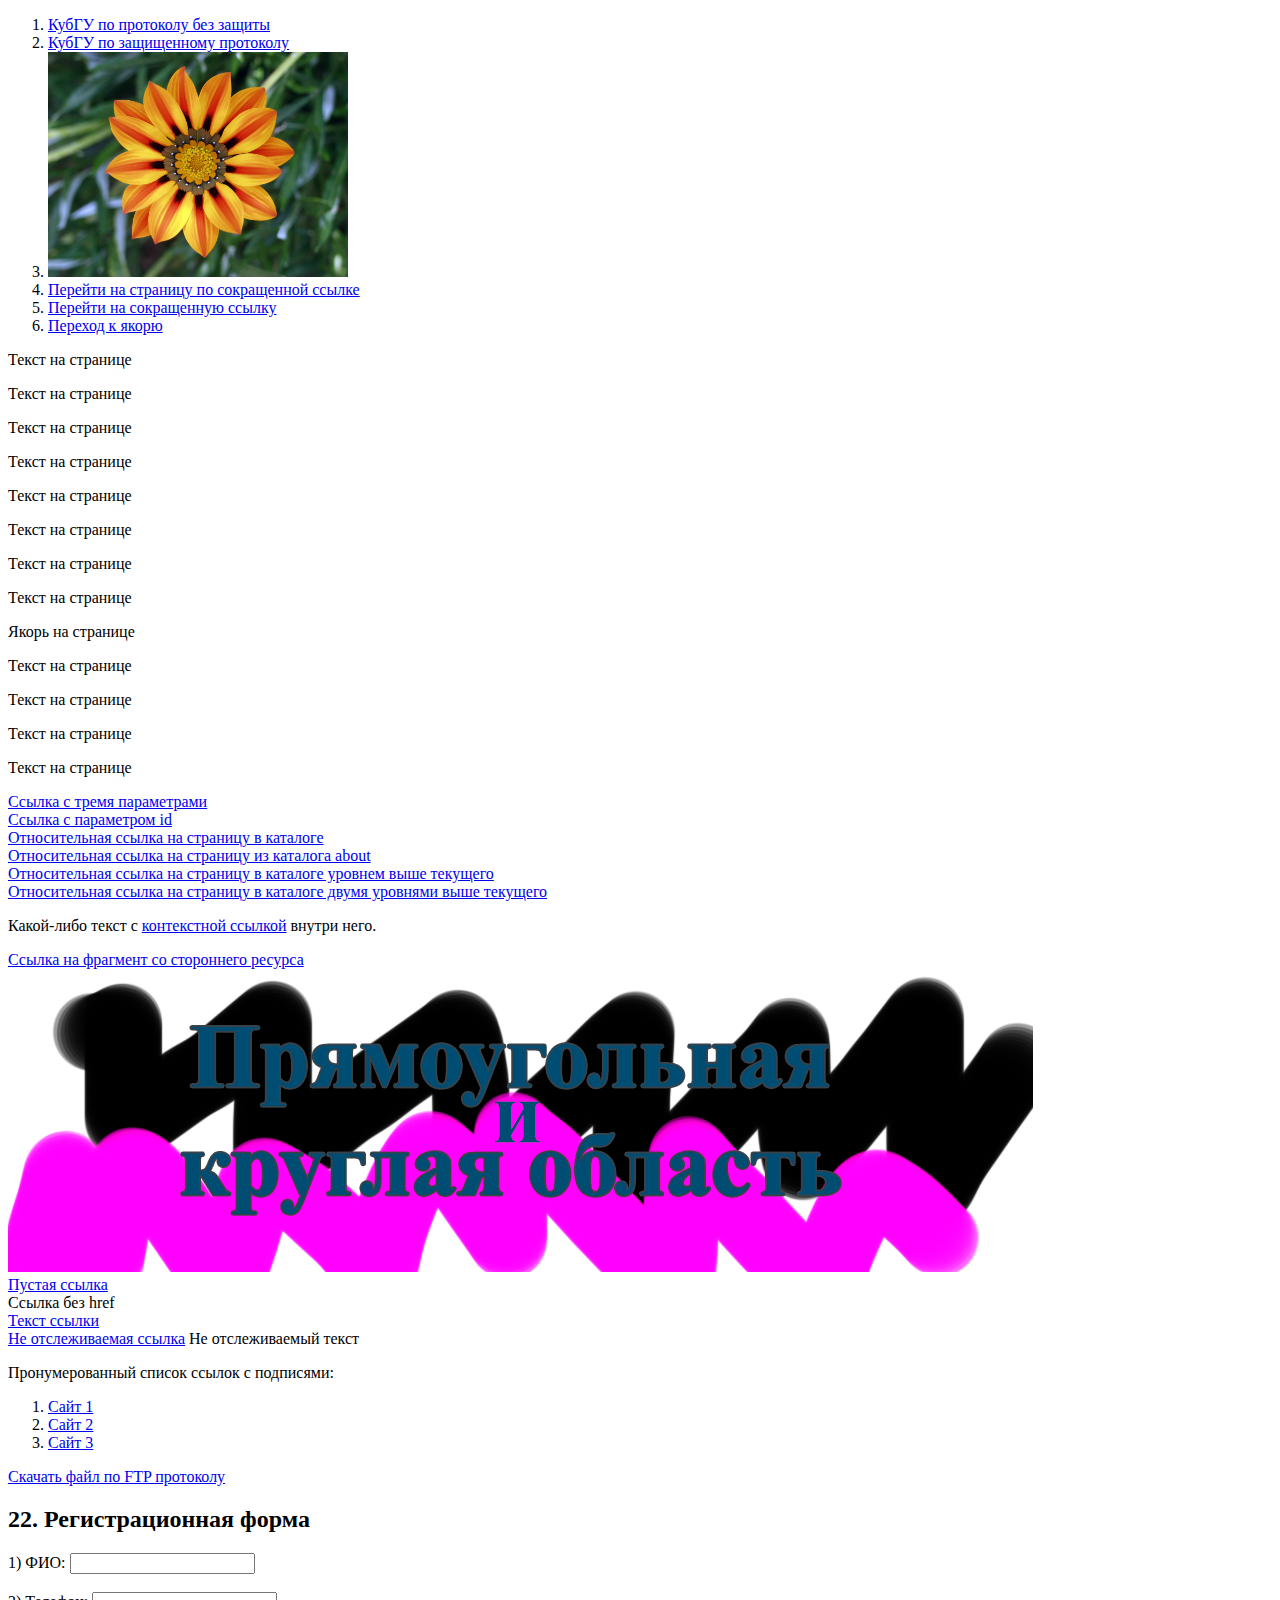
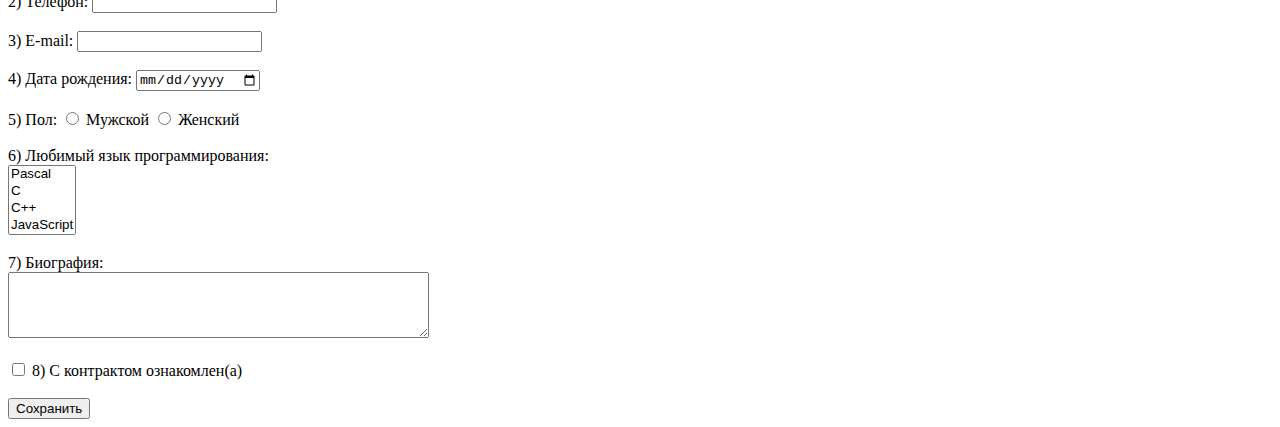
==== index.html @ c0708028 "Update index.html" ====
<!DOCTYPE html>
<html lang="en">
<head>
  <meta charset="UTF-8">
  <meta name="viewport" content="width=device-width, initial-scale=1.0">
  <meta http-equiv="X-UA-Compatible" content="ie=edge">
  <title>Задание 1</title>
</head>
<body>
<ol>
  <li><a href="http://kubsu.ru/">КубГУ по протоколу без защиты</a></li>
  <li><a href="https://kubsu.ru/">КубГУ по защищенному протоколу</a></li>
  <li><a href="Ссылка"><img src="image.jpg" style="width: 300px" alt="Картинка битая"></a></li>
  <li><a href="/">Перейти на страницу по сокращенной ссылке</a></li>
  <li><a href="/kubsu.html">Перейти на сокращенную ссылку</a></li>
  <li><a href="#element_id">Переход к якорю</a></li>
  </ol>
  <p>Текст на странице</p>
  <p>Текст на странице</p>
  <p>Текст на странице</p>
  <p>Текст на странице</p>
  <p>Текст на странице</p>
  <p>Текст на странице</p>
  <p>Текст на странице</p>
  <p>Текст на странице</p>
  <p id="element_id">Якорь на странице</p>
  <p>Текст на странице</p>
  <p>Текст на странице</p>
  <p>Текст на странице</p>
  <p>Текст на странице</p>

  <li><a href="index.html?param1=value1&param2=value2&param3=value3">Ссылка с тремя параметрами</a></li>
  <li><a href="index.html?id=user_id">Ссылка с параметром id</a></li>
  <li><a href="./any_url">Относительная ссылка на страницу в каталоге</a></li>
  <li><a href="./about/any_url">Относительная ссылка на страницу из каталога about</a></li>
  <li><a href="../any_url.html">Относительная ссылка на страницу в каталоге уровнем выше текущего</a></li>
  <li><a href="../../any_url.html">Относительная ссылка на страницу в каталоге двумя уровнями выше текущего</a></li>
  <li>
    <p>Какой-либо текст с <a href="any.html">контекстной ссылкой</a> внутри него.</p>
  </li>
  <li><a href="https://dic.academic.ru/dic.nsf/ruwiki/1266550#socialBar_h">Ссылка на фрагмент со стороннего ресурса</a></li>
  <li><img src="clickable_areas.png" alt="Картинка" usemap="#map"></li>
  <map name="map">
    <area shape="rect" coords="1000,100,150,150" href="Сайт в квадрате.html" alt="Сайт в квадрате">
    <area shape="circle" coords="20,20,500" href="Сайт в кружке.html" alt="Сайт в кружке">
  </map>
  <li><a href="#">Пустая ссылка</a></li>
  <li><a>Ссылка без href</a></li>
  <li><a href="https://example.com/" rel="nofollow">Текст ссылки</a></li>
  <li><a href="https://example.com/" rel="nofollow">Не отслеживаемая ссылка</a> <span>Не отслеживаемый текст</span></li>
  <li>
    <p>Пронумерованный список ссылок с подписями:</p>
    <ol>
      <li><a href="ссылканасайт1.html" title="Сайт 1">Сайт 1</a></li>
      <li><a href="ссылканасайт2.html" title="Сайт 2">Сайт 2</a></li>
      <li><a href="ссылканасайт3.html" title="Сайт 3">Сайт 3</a></li>
    </ol>
  </li>
  <li><a href="ftp://root:admin@ftp.example.com/my_file.rar">Скачать файл по FTP протоколу</a></li>
  <li><h2>22. Регистрационная форма</h2></li>
</ol>
<form action="обработчик.php" method="post">
  <label for="fio">1) ФИО:</label>
  <input type="text" id="fio" name="fio" required><br><br>
  <label for="phone">2) Телефон:</label>
  <input type="tel" id="phone" name="phone" required><br><br>
  <label for="email">3) E-mail:</label>
  <input type="email" id="email" name="email" required><br><br>
  <label for="birthdate">4) Дата рождения:</label>
  <input type="date" id="birthdate" name="birthdate" required><br><br>
  <label>5) Пол:</label>
  <input type="radio" id="male" name="gender" value="male" required>
  <label for="male">Мужской</label>
  <input type="radio" id="female" name="gender" value="female" required>
  <label for="female">Женский</label><br><br>
  <label for="programming_languages">6) Любимый язык программирования:</label><br>
  <select id="programming_languages" name="programming_languages" multiple>
    <option value="Pascal">Pascal</option>
    <option value="C">C</option>
    <option value="C++">C++</option>
    <option value="JavaScript">JavaScript</option>
    <option value="PHP">PHP</option>
    <option value="Python">Python</option>
    <option value="Java">Java</option>
    <option value="Haskell">Haskell</option>
    <option value="Clojure">Clojure</option>
    <option value="Prolog">Prolog</option>
    <option value="Scala">Scala</option>
  </select><br><br>
  <label for="bio">7) Биография:</label><br>
  <textarea id="bio" name="bio" rows="4" cols="50"></textarea><br><br>
  <input type="checkbox" id="contract_agree" name="contract" required>
  <label for="contract_agree">8) С контрактом ознакомлен(а)</label><br><br>
  <input type="submit" value="Сохранить">
</form>
</body>
</html>
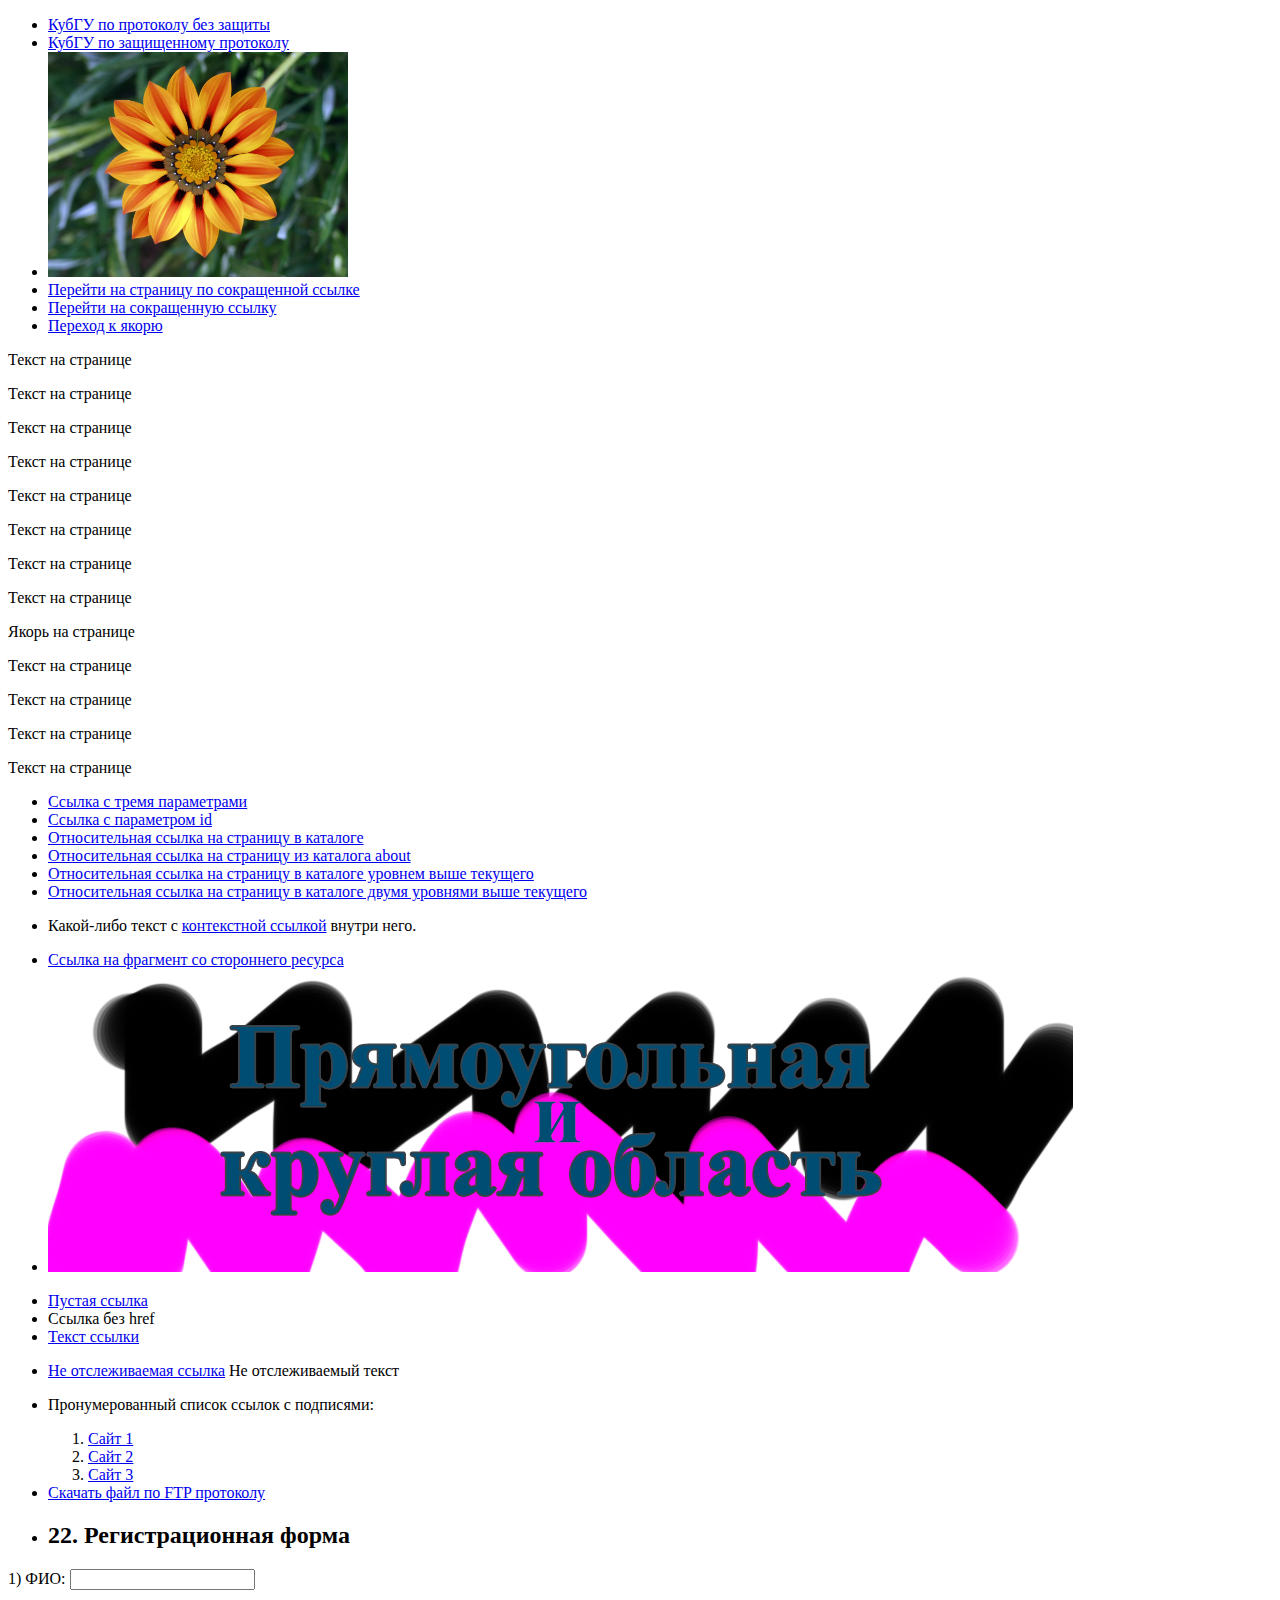
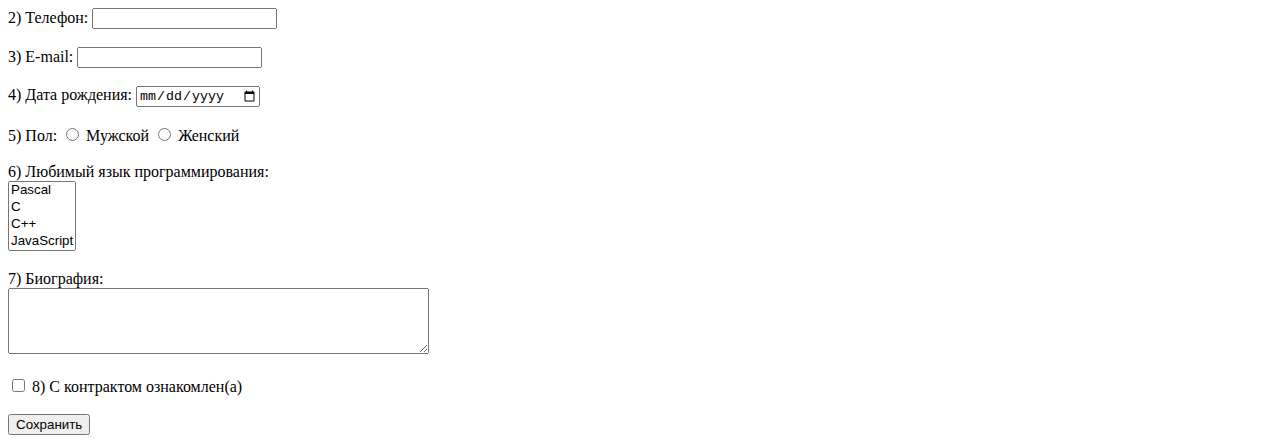
==== commit 16bb5e6c: "Update index.html" ====
--- a/index.html
+++ b/index.html
@@ -7,14 +7,15 @@
   <title>Задание 1</title>
 </head>
 <body>
-<ol>
-  <li><a href="http://kubsu.ru/">КубГУ по протоколу без защиты</a></li>
-  <li><a href="https://kubsu.ru/">КубГУ по защищенному протоколу</a></li>
-  <li><a href="Ссылка"><img src="image.jpg" style="width: 300px" alt="Картинка битая"></a></li>
-  <li><a href="/">Перейти на страницу по сокращенной ссылке</a></li>
-  <li><a href="/kubsu.html">Перейти на сокращенную ссылку</a></li>
-  <li><a href="#element_id">Переход к якорю</a></li>
-  </ol>
+   <ul>
+    <li><a href="http://kubsu.ru/">КубГУ по протоколу без защиты</a></li>
+    <li><a href="https://kubsu.ru/">КубГУ по защищенному протоколу</a></li>
+    <li><a href="Ссылка"><img src="image.jpg" style="width: 300px" alt="Картинка битая"></a></li>
+    <li><a href="/">Перейти на страницу по сокращенной ссылке</a></li>
+    <li><a href="/kubsu.html">Перейти на сокращенную ссылку</a></li>
+    <li><a href="#element_id">Переход к якорю</a></li>
+  </ul>
+  
   <p>Текст на странице</p>
   <p>Текст на странице</p>
   <p>Текст на странице</p>
@@ -29,69 +30,75 @@
   <p>Текст на странице</p>
   <p>Текст на странице</p>
 
-  <li><a href="index.html?param1=value1&param2=value2&param3=value3">Ссылка с тремя параметрами</a></li>
-  <li><a href="index.html?id=user_id">Ссылка с параметром id</a></li>
-  <li><a href="./any_url">Относительная ссылка на страницу в каталоге</a></li>
-  <li><a href="./about/any_url">Относительная ссылка на страницу из каталога about</a></li>
-  <li><a href="../any_url.html">Относительная ссылка на страницу в каталоге уровнем выше текущего</a></li>
-  <li><a href="../../any_url.html">Относительная ссылка на страницу в каталоге двумя уровнями выше текущего</a></li>
-  <li>
-    <p>Какой-либо текст с <a href="any.html">контекстной ссылкой</a> внутри него.</p>
-  </li>
-  <li><a href="https://dic.academic.ru/dic.nsf/ruwiki/1266550#socialBar_h">Ссылка на фрагмент со стороннего ресурса</a></li>
-  <li><img src="clickable_areas.png" alt="Картинка" usemap="#map"></li>
+ 
+  <ul>
+    <li><a href="index.html?param1=value1&param2=value2&param3=value3">Ссылка с тремя параметрами</a></li>
+    <li><a href="index.html?id=user_id">Ссылка с параметром id</a></li>
+    <li><a href="./any_url">Относительная ссылка на страницу в каталоге</a></li>
+    <li><a href="./about/any_url">Относительная ссылка на страницу из каталога about</a></li>
+    <li><a href="../any_url.html">Относительная ссылка на страницу в каталоге уровнем выше текущего</a></li>
+    <li><a href="../../any_url.html">Относительная ссылка на страницу в каталоге двумя уровнями выше текущего</a></li>
+    <li>
+      <p>Какой-либо текст с <a href="any.html">контекстной ссылкой</a> внутри него.</p>
+    </li>
+    <li><a href="https://dic.academic.ru/dic.nsf/ruwiki/1266550#socialBar_h">Ссылка на фрагмент со стороннего ресурса</a></li>
+    <li><img src="clickable_areas.png" alt="Картинка" usemap="#map"></li>
+  </ul>
   <map name="map">
-    <area shape="rect" coords="1000,100,150,150" href="Сайт в квадрате.html" alt="Сайт в квадрате">
-    <area shape="circle" coords="20,20,500" href="Сайт в кружке.html" alt="Сайт в кружке">
+    <area shape="rect" coords="1000,100,150,150" href="Сайтвквадрате.html" alt="Сайт в квадрате">
+    <area shape="circle" coords="20,20,500" href="Сайтвкружке.html" alt="Сайт в кружке">
   </map>
-  <li><a href="#">Пустая ссылка</a></li>
-  <li><a>Ссылка без href</a></li>
-  <li><a href="https://example.com/" rel="nofollow">Текст ссылки</a></li>
-  <li><a href="https://example.com/" rel="nofollow">Не отслеживаемая ссылка</a> <span>Не отслеживаемый текст</span></li>
-  <li>
-    <p>Пронумерованный список ссылок с подписями:</p>
-    <ol>
-      <li><a href="ссылканасайт1.html" title="Сайт 1">Сайт 1</a></li>
-      <li><a href="ссылканасайт2.html" title="Сайт 2">Сайт 2</a></li>
-      <li><a href="ссылканасайт3.html" title="Сайт 3">Сайт 3</a></li>
-    </ol>
-  </li>
-  <li><a href="ftp://root:admin@ftp.example.com/my_file.rar">Скачать файл по FTP протоколу</a></li>
-  <li><h2>22. Регистрационная форма</h2></li>
-</ol>
-<form action="обработчик.php" method="post">
-  <label for="fio">1) ФИО:</label>
-  <input type="text" id="fio" name="fio" required><br><br>
-  <label for="phone">2) Телефон:</label>
-  <input type="tel" id="phone" name="phone" required><br><br>
-  <label for="email">3) E-mail:</label>
-  <input type="email" id="email" name="email" required><br><br>
-  <label for="birthdate">4) Дата рождения:</label>
-  <input type="date" id="birthdate" name="birthdate" required><br><br>
-  <label>5) Пол:</label>
-  <input type="radio" id="male" name="gender" value="male" required>
-  <label for="male">Мужской</label>
-  <input type="radio" id="female" name="gender" value="female" required>
-  <label for="female">Женский</label><br><br>
-  <label for="programming_languages">6) Любимый язык программирования:</label><br>
-  <select id="programming_languages" name="programming_languages" multiple>
-    <option value="Pascal">Pascal</option>
-    <option value="C">C</option>
-    <option value="C++">C++</option>
-    <option value="JavaScript">JavaScript</option>
-    <option value="PHP">PHP</option>
-    <option value="Python">Python</option>
-    <option value="Java">Java</option>
-    <option value="Haskell">Haskell</option>
-    <option value="Clojure">Clojure</option>
-    <option value="Prolog">Prolog</option>
-    <option value="Scala">Scala</option>
-  </select><br><br>
-  <label for="bio">7) Биография:</label><br>
-  <textarea id="bio" name="bio" rows="4" cols="50"></textarea><br><br>
-  <input type="checkbox" id="contract_agree" name="contract" required>
-  <label for="contract_agree">8) С контрактом ознакомлен(а)</label><br><br>
-  <input type="submit" value="Сохранить">
-</form>
+  <ul>
+    <li><a href="#">Пустая ссылка</a></li>
+    <li><a>Ссылка без href</a></li>
+    <li><a href="https://example.com/" rel="nofollow">Текст ссылки</a></li>
+    <li>
+      <p><a href="https://example.com/" rel="nofollow">Не отслеживаемая ссылка</a> <span>Не отслеживаемый текст</span></p>
+    </li>
+    <li>
+      <p>Пронумерованный список ссылок с подписями:</p>
+      <ol>
+        <li><a href="ссылканасайт1.html" title="Сайт 1">Сайт 1</a></li>
+        <li><a href="ссылканасайт2.html" title="Сайт 2">Сайт 2</a></li>
+        <li><a href="ссылканасайт3.html" title="Сайт 3">Сайт 3</a></li>
+      </ol>
+    </li>
+    <li><a href="ftp://root:admin@ftp.example.com/my_file.rar">Скачать файл по FTP протоколу</a></li>
+    <li><h2>22. Регистрационная форма</h2></li>
+  </ul>
+  <form action="обработчик.php" method="post">
+    <label for="fio">1) ФИО:</label>
+    <input type="text" id="fio" name="fio" required><br><br>
+    <label for="phone">2) Телефон:</label>
+    <input type="tel" id="phone" name="phone" required><br><br>
+    <label for="email">3) E-mail:</label>
+    <input type="email" id="email" name="email" required><br><br>
+    <label for="birthdate">4) Дата рождения:</label>
+    <input type="date" id="birthdate" name="birthdate" required><br><br>
+    <label>5) Пол:</label>
+    <input type="radio" id="male" name="gender" value="male" required>
+    <label for="male">Мужской</label>
+    <input type="radio" id="female" name="gender" value="female" required>
+    <label for="female">Женский</label><br><br>
+    <label for="programming_languages">6) Любимый язык программирования:</label><br>
+    <select id="programming_languages" name="programming_languages" multiple>
+      <option value="Pascal">Pascal</option>
+      <option value="C">C</option>
+      <option value="C++">C++</option>
+      <option value="JavaScript">JavaScript</option>
+      <option value="PHP">PHP</option>
+      <option value="Python">Python</option>
+      <option value="Java">Java</option>
+      <option value="Haskell">Haskell</option>
+      <option value="Clojure">Clojure</option>
+      <option value="Prolog">Prolog</option>
+      <option value="Scala">Scala</option>
+    </select><br><br>
+    <label for="bio">7) Биография:</label><br>
+    <textarea id="bio" name="bio" rows="4" cols="50"></textarea><br><br>
+    <input type="checkbox" id="contract_agree" name="contract" required>
+    <label for="contract_agree">8) С контрактом ознакомлен(а)</label><br><br>
+    <input type="submit" value="Сохранить">
+  </form>
 </body>
 </html>
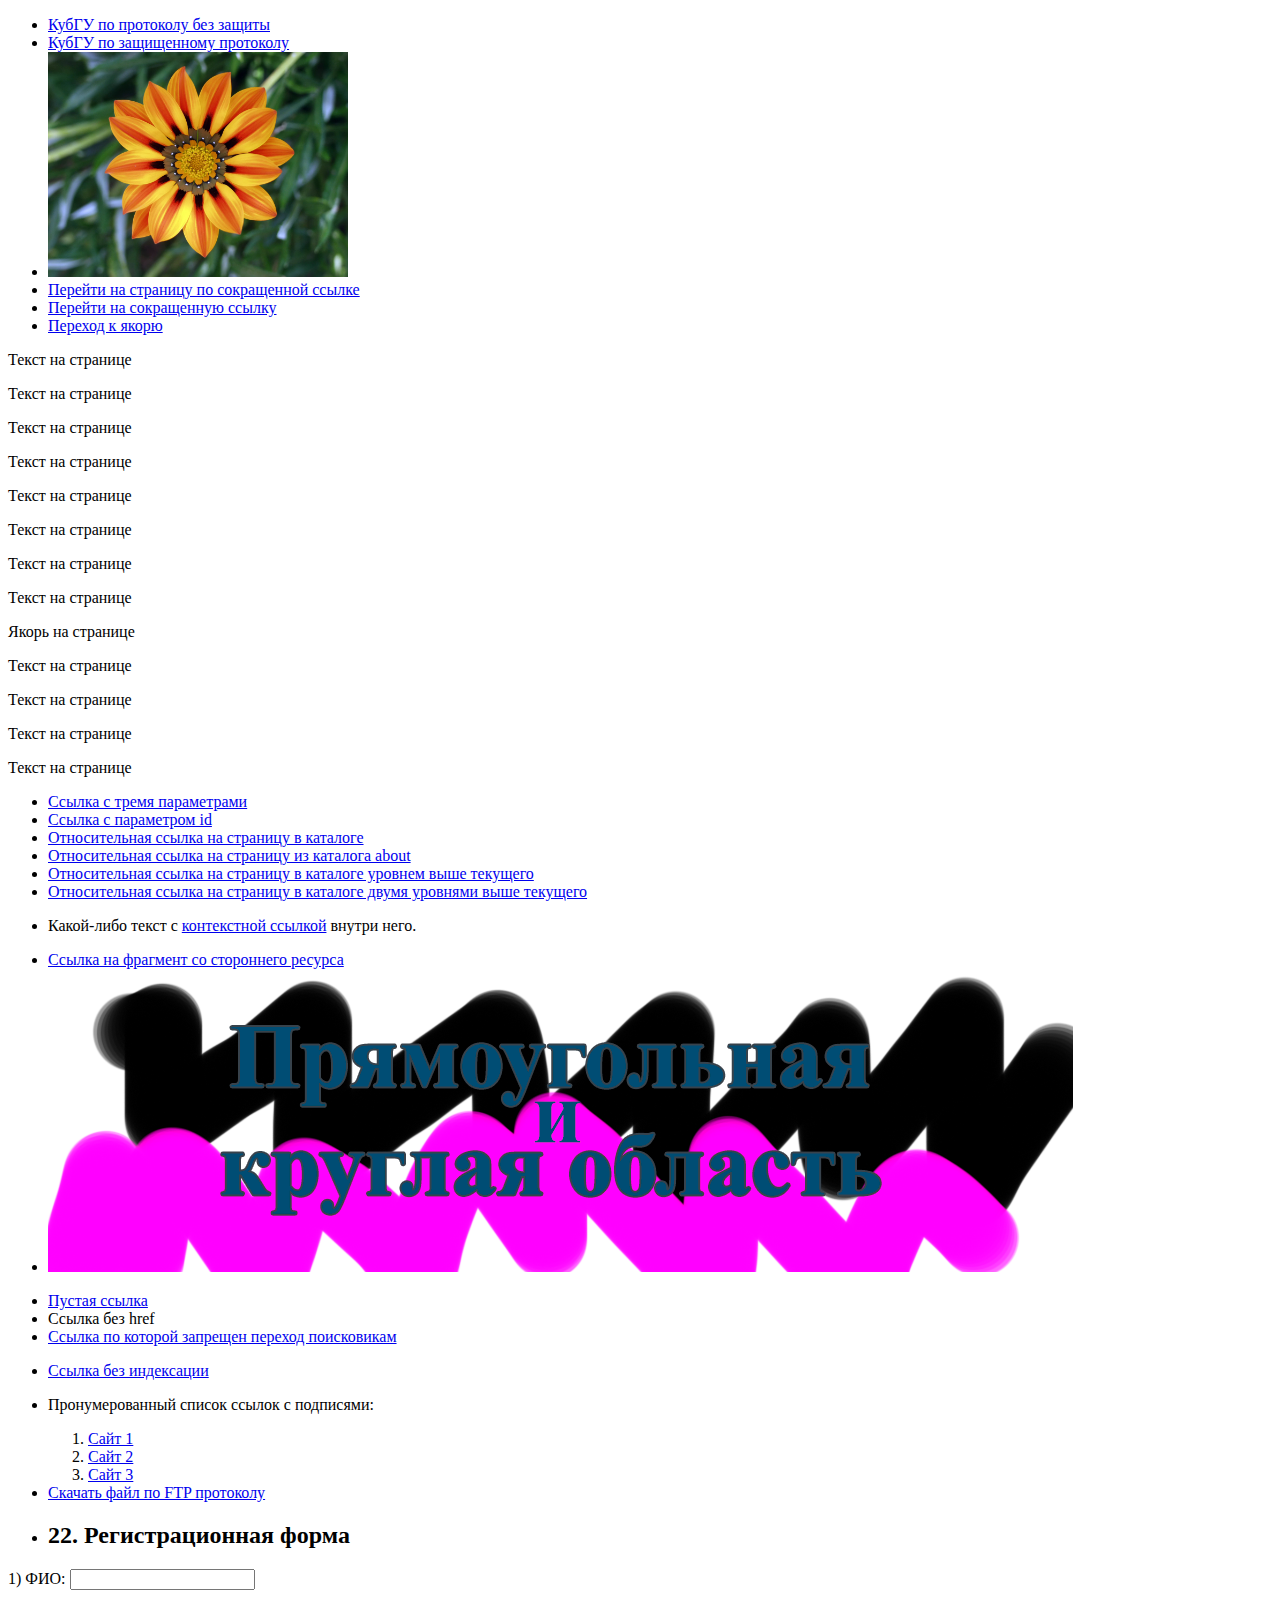
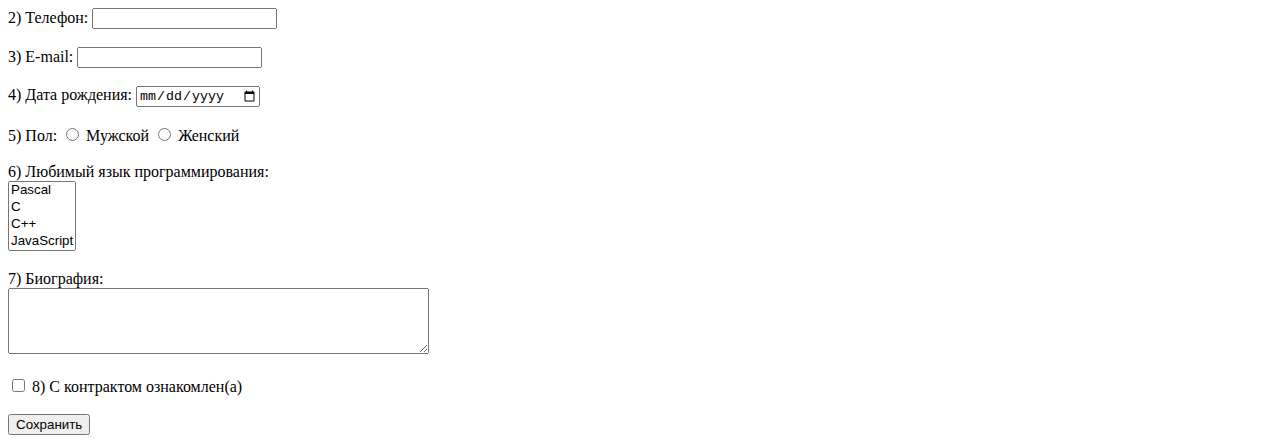
==== commit 77ca1fea: "Update index.html" ====
--- a/index.html
+++ b/index.html
@@ -45,16 +45,14 @@
     <li><img src="clickable_areas.png" alt="Картинка" usemap="#map"></li>
   </ul>
   <map name="map">
-    <area shape="rect" coords="1000,100,150,150" href="Сайтвквадрате.html" alt="Сайт в квадрате">
+    <area shape="rect" coords="150,100,1000,150" href="Сайтвквадрате.html" alt="Сайт в квадрате">
     <area shape="circle" coords="20,20,500" href="Сайтвкружке.html" alt="Сайт в кружке">
   </map>
   <ul>
     <li><a href="#">Пустая ссылка</a></li>
     <li><a>Ссылка без href</a></li>
-    <li><a href="https://example.com/" rel="nofollow">Текст ссылки</a></li>
-    <li>
-      <p><a href="https://example.com/" rel="nofollow">Не отслеживаемая ссылка</a> <span>Не отслеживаемый текст</span></p>
-    </li>
+    <li><a href="https://example.com/" rel="nofollow">Ссылка по которой запрещен переход поисковикам</a></li>
+    <li><p><a href="https://example.com/" rel="nofollow">Ссылка без индексации</a></p></li>
     <li>
       <p>Пронумерованный список ссылок с подписями:</p>
       <ol>
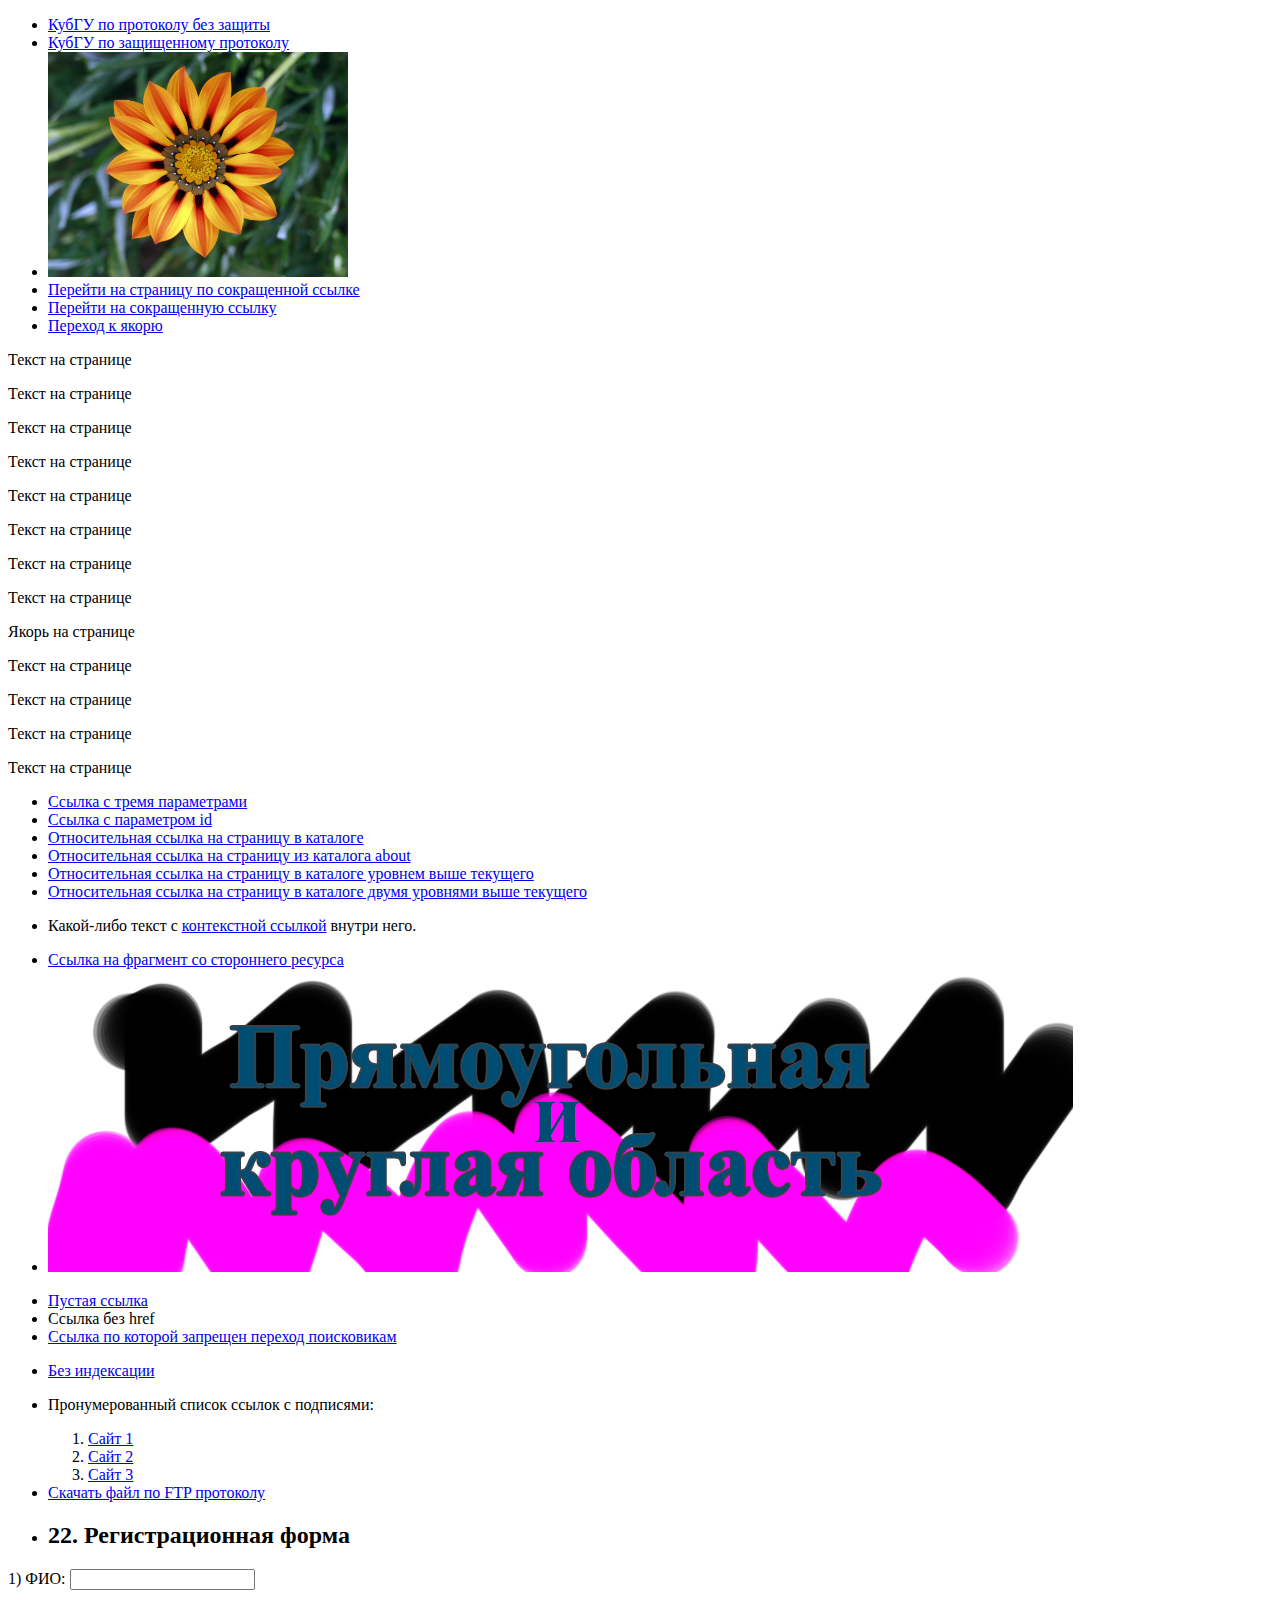
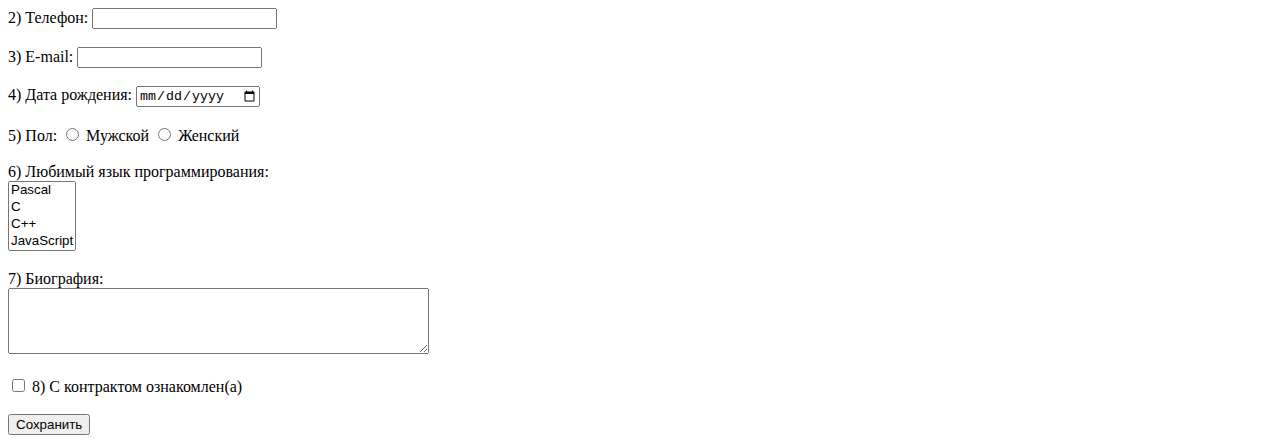
==== commit 7d07955e: "Update index.html" ====
--- a/index.html
+++ b/index.html
@@ -52,7 +52,7 @@
     <li><a href="#">Пустая ссылка</a></li>
     <li><a>Ссылка без href</a></li>
     <li><a href="https://example.com/" rel="nofollow">Ссылка по которой запрещен переход поисковикам</a></li>
-    <li><p><a href="https://example.com/" rel="nofollow">Ссылка без индексации</a></p></li>
+    <li><p><a href="https://example.com/" rel="noindex">Без индексации</a></p></li>
     <li>
       <p>Пронумерованный список ссылок с подписями:</p>
       <ol>
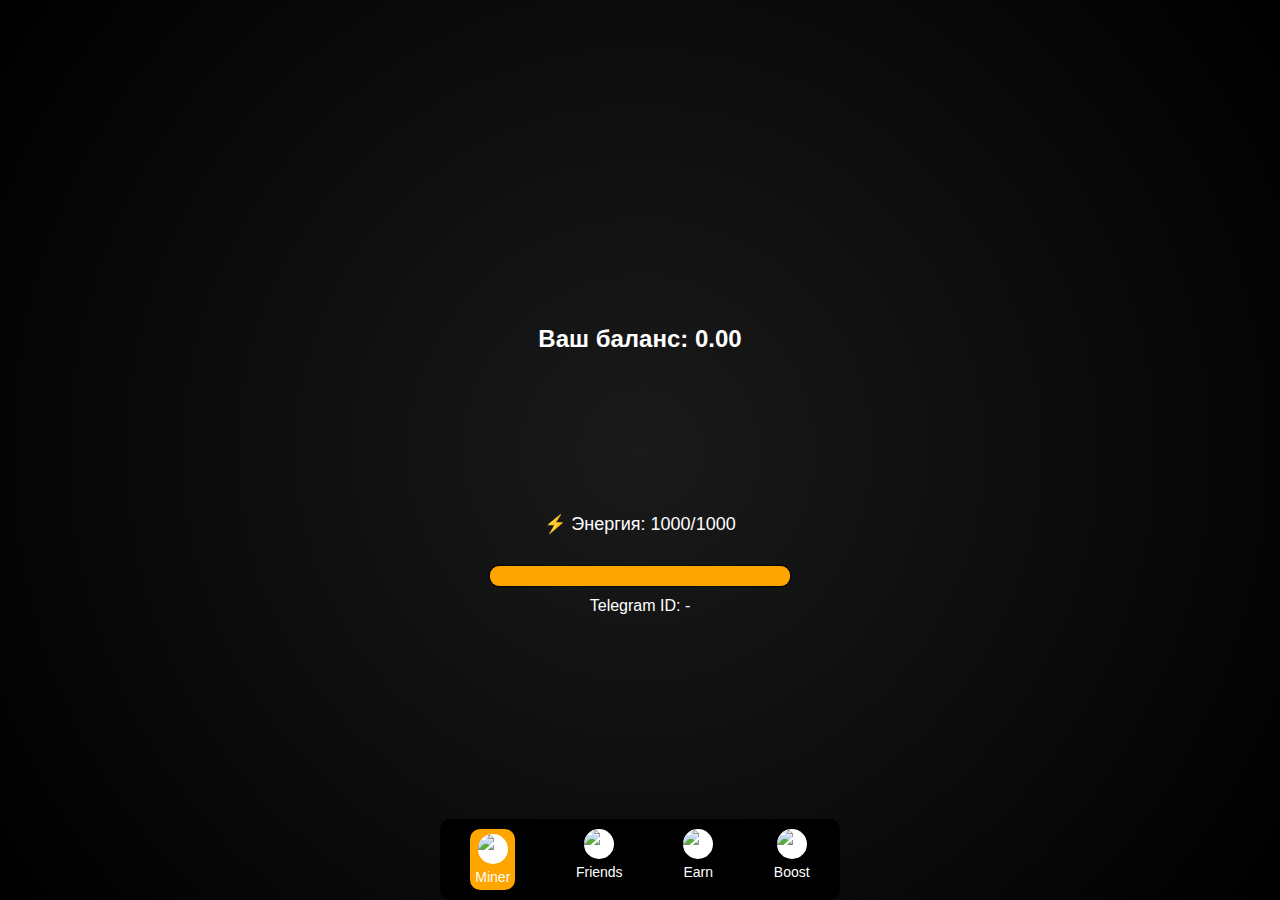
==== commit b03b5f5c: "Add files via upload" ====
--- a/index.html
+++ b/index.html
@@ -1,102 +1,197 @@
 <!DOCTYPE html>
 <html lang="en">
 <head>
-  <meta charset="UTF-8">
-  <meta name="viewport" content="width=device-width, initial-scale=1.0">
-  <meta http-equiv="X-UA-Compatible" content="ie=edge">
-  <title>Задание 1</title>
+    <meta charset="UTF-8">
+    <meta name="viewport" content="width=device-width, initial-scale=1.0">
+    <title>Кликер</title>
+    <link rel="stylesheet" href="style.css">
 </head>
 <body>
-   <ul>
-    <li><a href="http://kubsu.ru/">КубГУ по протоколу без защиты</a></li>
-    <li><a href="https://kubsu.ru/">КубГУ по защищенному протоколу</a></li>
-    <li><a href="Ссылка"><img src="image.jpg" style="width: 300px" alt="Картинка битая"></a></li>
-    <li><a href="/">Перейти на страницу по сокращенной ссылке</a></li>
-    <li><a href="/kubsu.html">Перейти на сокращенную ссылку</a></li>
-    <li><a href="#element_id">Переход к якорю</a></li>
-  </ul>
-  
-  <p>Текст на странице</p>
-  <p>Текст на странице</p>
-  <p>Текст на странице</p>
-  <p>Текст на странице</p>
-  <p>Текст на странице</p>
-  <p>Текст на странице</p>
-  <p>Текст на странице</p>
-  <p>Текст на странице</p>
-  <p id="element_id">Якорь на странице</p>
-  <p>Текст на странице</p>
-  <p>Текст на странице</p>
-  <p>Текст на странице</p>
-  <p>Текст на странице</p>
 
- 
-  <ul>
-    <li><a href="index.html?param1=value1&param2=value2&param3=value3">Ссылка с тремя параметрами</a></li>
-    <li><a href="index.html?id=user_id">Ссылка с параметром id</a></li>
-    <li><a href="./any_url">Относительная ссылка на страницу в каталоге</a></li>
-    <li><a href="./about/any_url">Относительная ссылка на страницу из каталога about</a></li>
-    <li><a href="../any_url.html">Относительная ссылка на страницу в каталоге уровнем выше текущего</a></li>
-    <li><a href="../../any_url.html">Относительная ссылка на страницу в каталоге двумя уровнями выше текущего</a></li>
-    <li>
-      <p>Какой-либо текст с <a href="any.html">контекстной ссылкой</a> внутри него.</p>
-    </li>
-    <li><a href="https://dic.academic.ru/dic.nsf/ruwiki/1266550#socialBar_h">Ссылка на фрагмент со стороннего ресурса</a></li>
-    <li><img src="clickable_areas.png" alt="Картинка" usemap="#map"></li>
-  </ul>
-  <map name="map">
-    <area shape="rect" coords="150,100,1000,150" href="Сайтвквадрате.html" alt="Сайт в квадрате">
-    <area shape="circle" coords="20,20,500" href="Сайтвкружке.html" alt="Сайт в кружке">
-  </map>
-  <ul>
-    <li><a href="#">Пустая ссылка</a></li>
-    <li><a>Ссылка без href</a></li>
-    <li><a href="https://example.com/" rel="nofollow">Ссылка по которой запрещен переход поисковикам</a></li>
-    <li><p><a href="https://example.com/" rel="noindex">Без индексации</a></p></li>
-    <li>
-      <p>Пронумерованный список ссылок с подписями:</p>
-      <ol>
-        <li><a href="ссылканасайт1.html" title="Сайт 1">Сайт 1</a></li>
-        <li><a href="ссылканасайт2.html" title="Сайт 2">Сайт 2</a></li>
-        <li><a href="ссылканасайт3.html" title="Сайт 3">Сайт 3</a></li>
-      </ol>
-    </li>
-    <li><a href="ftp://root:admin@ftp.example.com/my_file.rar">Скачать файл по FTP протоколу</a></li>
-    <li><h2>22. Регистрационная форма</h2></li>
-  </ul>
-  <form action="обработчик.php" method="post">
-    <label for="fio">1) ФИО:</label>
-    <input type="text" id="fio" name="fio" required><br><br>
-    <label for="phone">2) Телефон:</label>
-    <input type="tel" id="phone" name="phone" required><br><br>
-    <label for="email">3) E-mail:</label>
-    <input type="email" id="email" name="email" required><br><br>
-    <label for="birthdate">4) Дата рождения:</label>
-    <input type="date" id="birthdate" name="birthdate" required><br><br>
-    <label>5) Пол:</label>
-    <input type="radio" id="male" name="gender" value="male" required>
-    <label for="male">Мужской</label>
-    <input type="radio" id="female" name="gender" value="female" required>
-    <label for="female">Женский</label><br><br>
-    <label for="programming_languages">6) Любимый язык программирования:</label><br>
-    <select id="programming_languages" name="programming_languages" multiple>
-      <option value="Pascal">Pascal</option>
-      <option value="C">C</option>
-      <option value="C++">C++</option>
-      <option value="JavaScript">JavaScript</option>
-      <option value="PHP">PHP</option>
-      <option value="Python">Python</option>
-      <option value="Java">Java</option>
-      <option value="Haskell">Haskell</option>
-      <option value="Clojure">Clojure</option>
-      <option value="Prolog">Prolog</option>
-      <option value="Scala">Scala</option>
-    </select><br><br>
-    <label for="bio">7) Биография:</label><br>
-    <textarea id="bio" name="bio" rows="4" cols="50"></textarea><br><br>
-    <input type="checkbox" id="contract_agree" name="contract" required>
-    <label for="contract_agree">8) С контрактом ознакомлен(а)</label><br><br>
-    <input type="submit" value="Сохранить">
-  </form>
+    <div id="miner-screen" class="screen active">
+        <div id="balance">Ваш баланс: 0</div>
+        <div id="coin-container">
+            <div id="coin"></div>
+        </div>
+        <div id="energy-text">Энергия: 1000/1000</div>
+        <div id="energy-container">
+            <div id="energy" style="width: 100%;"></div>
+        </div>
+        <div id="telegram-id">Telegram ID: <span id="telegram-id-value">-</span></div> <!-- Этот блок покажет telegram_id пользователя -->
+    </div>
+
+    <div id="friends-screen" class="screen">
+        <div class="menu-item">
+            <img src="friends.png" alt="Friends">
+            <div>Friends</div>
+            <div>You and your friends will receive bonuses</div>
+        </div>
+        <div id="invite-link">
+            <span>Invite Friends</span>
+            <img src="telegram.png" alt="Telegram">
+        </div>
+        <div>Friends</div>
+        <div>No friends yet</div>
+    </div>
+
+    <div id="earn-screen" class="screen">
+        <div class="menu-item">
+            <img src="earn.png" alt="Earn">
+            <div>Earn more coins</div>
+        </div>
+        <div>Channels</div>
+        <div>No channels available</div>
+    </div>
+
+    <div id="bottom-menu">
+        <div class="menu-item active" data-screen="miner-screen">
+            <img src="miner.png" alt="Miner">
+            <div>Miner</div>
+        </div>
+        <div class="menu-item" data-screen="friends-screen">
+            <img src="friends.png" alt="Friends">
+            <div>Friends</div>
+        </div>
+        <div class="menu-item" data-screen="earn-screen">
+            <img src="earn.png" alt="Earn">
+            <div>Earn</div>
+        </div>
+        <div class="menu-item" data-screen="boost-screen">
+            <img src="boost.png" alt="Boost">
+            <div>Boost</div>
+        </div>
+    </div>
+
+    <script>
+        const telegramIdValue = document.getElementById('telegram-id-value');
+
+        // Получение telegram_id из URL
+        const urlParams = new URLSearchParams(window.location.search);
+        const telegramId = urlParams.get('telegram_id');
+
+        if (telegramId) {
+            telegramIdValue.textContent = telegramId;
+            fetchUserInfo(telegramId); // Загрузка информации о пользователе при наличии telegram_id
+        }
+
+        function fetchUserInfo(telegramId) {
+            fetch(`/api/user/${telegramId}`)
+                .then(response => {
+                    if (!response.ok) {
+                        throw new Error('Ошибка загрузки данных пользователя');
+                    }
+                    return response.json();
+                })
+                .then(data => {
+                    // Обновление интерфейса с полученными данными о пользователе
+                    userData.balance = data.balance;
+                    userData.energy = data.energy;
+                    userData.maxEnergy = data.max_energy;
+                    userData.clickValue = data.click_value;
+                    updateUI();
+                })
+                .catch(error => console.error('Ошибка:', error));
+        }
+
+        const userData = {
+            balance: 0,
+            energy: 1000,
+            maxEnergy: 1000,
+            clickValue: 0.01
+        };
+
+        const coin = document.getElementById('coin');
+        const balanceElement = document.getElementById('balance');
+        const energyElement = document.getElementById('energy');
+        const energyText = document.getElementById('energy-text');
+        const inviteLink = document.getElementById('invite-link');
+        const coinContainer = document.getElementById('coin-container');
+
+        function updateUI() {
+            balanceElement.textContent = `Ваш баланс: ${userData.balance.toFixed(2)}`;
+            energyElement.style.width = `${(userData.energy / userData.maxEnergy) * 100}%`;
+            energyText.textContent = `Энергия: ${userData.energy}/${userData.maxEnergy}`;
+        }
+
+        coin.addEventListener('click', (event) => {
+            if (userData.energy > 0) {
+                userData.balance += userData.clickValue;
+                userData.energy -= 1;
+
+                fetch('/api/user/update', {
+                    method: 'POST',
+                    headers: {
+                        'Content-Type': 'application/json'
+                    },
+                    body: JSON.stringify({
+                        telegram_id: telegramId,
+                        balance: userData.balance,
+                        energy: userData.energy,
+                        max_energy: userData.maxEnergy,
+                        click_value: userData.clickValue
+                    })
+                })
+                .then(response => {
+                    if (!response.ok) {
+                        throw new Error('Ошибка сохранения данных пользователя');
+                    }
+                    return response.json();
+                })
+                .then(data => {
+                    console.log('Данные пользователя успешно обновлены:', data.message);
+                    updateUI();
+                    showClickValue(event.clientX, event.clientY, userData.clickValue);
+                    animateCoin();
+                })
+                .catch(error => console.error('Ошибка:', error));
+            }
+        });
+
+        function showClickValue(x, y, value) {
+            const clickValueElem = document.createElement('span');
+            clickValueElem.className = 'click-value';
+            clickValueElem.textContent = `+${value.toFixed(2)}`;
+            clickValueElem.style.left = `${x}px`;
+            clickValueElem.style.top = `${y}px`;
+            document.body.appendChild(clickValueElem);
+
+            setTimeout(() => {
+                clickValueElem.remove();
+            }, 450);
+        }
+
+        function animateCoin() {
+            coin.style.transform = 'scale(0.9)';
+            setTimeout(() => {
+                coin.style.transform = 'scale(1)';
+            }, 100);
+        }
+
+        function generateReferralLink(telegramUserId) {
+            const userId = Math.floor(Math.random() * 1000000);
+            return `https://faunas.github.io/coinbot/?start=${userId}&telegram_id=${telegramUserId}`;
+        }
+
+        inviteLink.addEventListener('click', () => {
+            const referralLink = generateReferralLink(telegramId);
+            window.open(referralLink, '_blank');
+        });
+
+        document.querySelectorAll('.menu-item').forEach(item => {
+            item.addEventListener('click', () => {
+                document.querySelectorAll('.menu-item').forEach(i => i.classList.remove('active'));
+                item.classList.add('active');
+
+                const screenId = item.getAttribute('data-screen');
+                document.querySelectorAll('.screen').forEach(screen => {
+                    screen.classList.remove('active');
+                });
+                document.getElementById(screenId).classList.add('active');
+            });
+        });
+
+        updateUI();
+    </script>
+
 </body>
 </html>
--- a/style.css
+++ b/style.css
@@ -0,0 +1,153 @@
+body {
+    display: flex;
+    flex-direction: column;
+    align-items: center;
+    justify-content: space-between;
+    height: 100vh;
+    margin: 0;
+    font-family: Arial, sans-serif;
+    background: radial-gradient(circle, #1a1a1a, #000000);
+    color: #ffffff;
+}
+
+.screen {
+    display: none;
+    flex-direction: column;
+    align-items: center;
+    justify-content: center;
+    flex: 1;
+    width: 100%;
+    padding-top: 20px;
+}
+
+.screen.active {
+    display: flex;
+}
+
+#balance {
+    margin-top: 20px;
+    font-size: 24px;
+    text-align: center;
+    font-weight: bold;
+}
+
+#coin-container {
+    position: relative;
+}
+
+#coin {
+    width: 120px;
+    height: 120px;
+    background-image: url('coin.png');
+    background-size: cover;
+    margin: 20px;
+    cursor: pointer;
+    transition: transform 0.1s;
+	user-select: none;
+}
+
+.click-value {
+    position: absolute;
+    font-size: 24px;
+    color: black;
+    opacity: 1;
+    pointer-events: none;
+    animation: moveUp 0.45s ease-out forwards;
+}
+
+@keyframes moveUp {
+    0% {
+        transform: translateY(0);
+        opacity: 1;
+    }
+    100% {
+        transform: translateY(-30px);
+        opacity: 0;
+    }
+}
+
+#energy-container {
+    width: 300px;
+    height: 20px;
+    background-color: #333333;
+    border-radius: 10px;
+    overflow: hidden;
+    margin: 10px 0;
+    border: 1px solid #000000;
+}
+
+#energy {
+    height: 100%;
+    background-color: #ffa500;
+    transition: width 0.5s;
+}
+
+#energy-text {
+    margin-bottom: 20px;
+    font-size: 18px;
+    display: flex;
+    align-items: center;
+}
+
+#energy-text::before {
+    content: '⚡';
+    margin-right: 5px;
+}
+
+#bottom-menu {
+    display: flex;
+    justify-content: space-around;
+    width: 100%;
+    max-width: 400px;
+    background: #000000;
+    padding: 10px 0;
+    border-radius: 10px;
+    position: fixed;
+    bottom: 0;
+    left: 0;
+    right: 0;
+    margin: auto;
+}
+
+.menu-item {
+    display: flex;
+    flex-direction: column;
+    align-items: center;
+    color: #ffffff;
+    font-size: 14px;
+    cursor: pointer;
+}
+
+.menu-item img {
+    background: white;
+    border-radius: 15px;
+    width: 30px;
+    height: 30px;
+    margin-bottom: 5px;
+}
+
+.menu-item.active {
+    background: #ffa500;
+    border-radius: 10px;
+    padding: 5px;
+}
+
+#invite-link {
+    display: flex;
+    justify-content: space-between;
+    align-items: center;
+    background: #333333;
+    padding: 10px;
+    border-radius: 10px;
+    margin-bottom: 20px;
+    cursor: pointer;
+}
+
+#invite-link span {
+    color: #ffffff;
+}
+
+#invite-link img {
+    width: 20px;
+    height: 20px;
+}
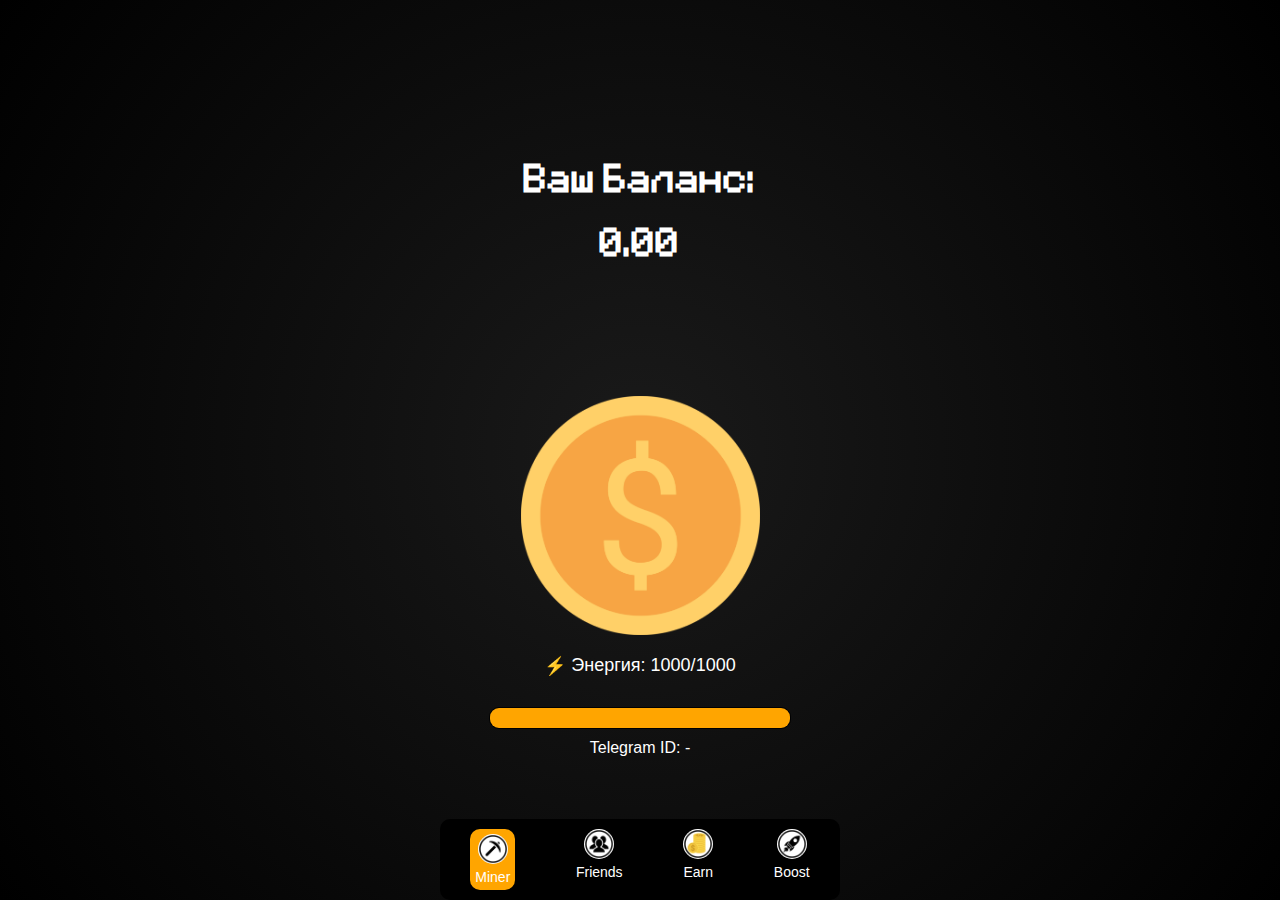
==== commit b49744bb: "Add files via upload" ====
--- a/index.html
+++ b/index.html
@@ -9,7 +9,8 @@
 <body>
 
     <div id="miner-screen" class="screen active">
-        <div id="balance">Ваш баланс: 0</div>
+        <div id="balance">Your Balance: 0</div>
+		<div id="invisible"></div>
         <div id="coin-container">
             <div id="coin"></div>
         </div>
@@ -22,13 +23,13 @@
 
     <div id="friends-screen" class="screen">
         <div class="menu-item">
-            <img src="friends.png" alt="Friends">
+            <img src="assets/friends.png" alt="Friends">
             <div>Friends</div>
             <div>You and your friends will receive bonuses</div>
         </div>
         <div id="invite-link">
             <span>Invite Friends</span>
-            <img src="telegram.png" alt="Telegram">
+            <img src="assets/telegram.png" alt="Telegram">
         </div>
         <div>Friends</div>
         <div>No friends yet</div>
@@ -36,7 +37,7 @@
 
     <div id="earn-screen" class="screen">
         <div class="menu-item">
-            <img src="earn.png" alt="Earn">
+            <img src="assets/earn.png" alt="Earn">
             <div>Earn more coins</div>
         </div>
         <div>Channels</div>
@@ -45,19 +46,19 @@
 
     <div id="bottom-menu">
         <div class="menu-item active" data-screen="miner-screen">
-            <img src="miner.png" alt="Miner">
+            <img src="assets/miner.png" alt="Miner">
             <div>Miner</div>
         </div>
         <div class="menu-item" data-screen="friends-screen">
-            <img src="friends.png" alt="Friends">
+            <img src="assets/friends.png" alt="Friends">
             <div>Friends</div>
         </div>
         <div class="menu-item" data-screen="earn-screen">
-            <img src="earn.png" alt="Earn">
+            <img src="assets/earn.png" alt="Earn">
             <div>Earn</div>
         </div>
         <div class="menu-item" data-screen="boost-screen">
-            <img src="boost.png" alt="Boost">
+            <img src="assets/boost.png" alt="Boost">
             <div>Boost</div>
         </div>
     </div>
@@ -74,24 +75,24 @@
             fetchUserInfo(telegramId); // Загрузка информации о пользователе при наличии telegram_id
         }
 
-        function fetchUserInfo(telegramId) {
-            fetch(`/api/user/${telegramId}`)
-                .then(response => {
-                    if (!response.ok) {
-                        throw new Error('Ошибка загрузки данных пользователя');
-                    }
-                    return response.json();
-                })
-                .then(data => {
-                    // Обновление интерфейса с полученными данными о пользователе
-                    userData.balance = data.balance;
-                    userData.energy = data.energy;
-                    userData.maxEnergy = data.max_energy;
-                    userData.clickValue = data.click_value;
-                    updateUI();
-                })
-                .catch(error => console.error('Ошибка:', error));
-        }
+        // Вместо использования локальной переменной userData, загружаем данные с сервера
+		function fetchUserInfo(telegramId) {
+			fetch(`http://127.0.0.1:8080/api/user/${telegramId}`)
+				.then(response => {
+					if (!response.ok) {
+						throw new Error('Ошибка загрузки данных пользователя');
+					}
+					return response.json();
+				})
+				.then(data => {
+					userData.balance = data.balance;
+					userData.energy = data.energy;
+					userData.maxEnergy = data.max_energy;
+					userData.clickValue = data.click_value;
+					updateUI(userData); // Передаем данные в updateUI
+				})
+				.catch(error => console.error('Ошибка:', error));
+		}
 
         const userData = {
             balance: 0,
@@ -107,45 +108,45 @@
         const inviteLink = document.getElementById('invite-link');
         const coinContainer = document.getElementById('coin-container');
 
-        function updateUI() {
-            balanceElement.textContent = `Ваш баланс: ${userData.balance.toFixed(2)}`;
-            energyElement.style.width = `${(userData.energy / userData.maxEnergy) * 100}%`;
-            energyText.textContent = `Энергия: ${userData.energy}/${userData.maxEnergy}`;
-        }
+        function updateUI(userData) {
+			balanceElement.innerHTML = `Ваш Баланс:<br><br>${userData.balance.toFixed(2)}`;
+			energyElement.style.width = `${(userData.energy / userData.maxEnergy) * 100}%`;
+			energyText.textContent = `Энергия: ${userData.energy}/${userData.maxEnergy}`;
+		}
 
         coin.addEventListener('click', (event) => {
-            if (userData.energy > 0) {
-                userData.balance += userData.clickValue;
-                userData.energy -= 1;
-
-                fetch('/api/user/update', {
-                    method: 'POST',
-                    headers: {
-                        'Content-Type': 'application/json'
-                    },
-                    body: JSON.stringify({
-                        telegram_id: telegramId,
-                        balance: userData.balance,
-                        energy: userData.energy,
-                        max_energy: userData.maxEnergy,
-                        click_value: userData.clickValue
-                    })
-                })
-                .then(response => {
-                    if (!response.ok) {
-                        throw new Error('Ошибка сохранения данных пользователя');
-                    }
-                    return response.json();
-                })
-                .then(data => {
-                    console.log('Данные пользователя успешно обновлены:', data.message);
-                    updateUI();
-                    showClickValue(event.clientX, event.clientY, userData.clickValue);
-                    animateCoin();
-                })
-                .catch(error => console.error('Ошибка:', error));
-            }
-        });
+			if (userData.energy > 0) {
+				userData.balance += userData.clickValue;
+				userData.energy -= 1;
+
+				fetch('http://127.0.0.1:8080/api/user/update', {
+					method: 'POST',
+					headers: {
+						'Content-Type': 'application/json'
+					},
+					body: JSON.stringify({
+						telegram_id: telegramId,
+						balance: userData.balance,
+						energy: userData.energy,
+						max_energy: userData.maxEnergy,
+						click_value: userData.clickValue
+					})
+				})
+				.then(response => {
+					if (!response.ok) {
+						throw new Error('Ошибка сохранения данных пользователя');
+					}
+					return response.json();
+				})
+				.then(data => {
+					console.log('Данные пользователя успешно обновлены:', data.message);
+					updateUI(userData); // Передаем данные в updateUI
+					showClickValue(event.clientX, event.clientY, userData.clickValue);
+					animateCoin();
+				})
+				.catch(error => console.error('Ошибка:', error));
+			}
+		});
 
         function showClickValue(x, y, value) {
             const clickValueElem = document.createElement('span');
@@ -168,8 +169,7 @@
         }
 
         function generateReferralLink(telegramUserId) {
-            const userId = Math.floor(Math.random() * 1000000);
-            return `https://faunas.github.io/coinbot/?start=${userId}&telegram_id=${telegramUserId}`;
+            return `https://faunas.github.io/coinbot/?start=${telegramUserId}`;
         }
 
         inviteLink.addEventListener('click', () => {
@@ -190,7 +190,17 @@
             });
         });
 
-        updateUI();
+        updateUI(userData); // Изначально обновляем UI с начальным значением userData
+		
+		// Функция для периодического обновления информации о пользователе с сервера
+		function periodicFetchUserInfo() {
+			if (telegramId) {
+				fetchUserInfo(telegramId);
+			}
+		}
+
+		// Запуск периодического обновления информации о пользователе каждые 5 секунд
+		setInterval(periodicFetchUserInfo, 5000);
     </script>
 
 </body>
--- a/style.css
+++ b/style.css
@@ -24,26 +24,42 @@
     display: flex;
 }
 
+
+#invisible {
+	margin-top: 116px;
+}
+
+@font-face {
+    font-family: 'Minecraft';
+    src: url('fonts/minecraft.ttf') format('truetype');
+    font-weight: normal;
+    font-style: normal;
+}
+
 #balance {
-    margin-top: 20px;
-    font-size: 24px;
+    font-family: 'Minecraft', sans-serif;
+    font-size: 32px;
     text-align: center;
     font-weight: bold;
 }
 
 #coin-container {
     position: relative;
+	user-select: none;
 }
 
 #coin {
-    width: 120px;
-    height: 120px;
-    background-image: url('coin.png');
+    width: 239px;
+    height: 239px;
+    background-image: url(assets/coin.png);
     background-size: cover;
     margin: 20px;
     cursor: pointer;
     transition: transform 0.1s;
-	user-select: none;
+    user-select: none;
+	-webkit-tap-highlight-color: transparent; /* Для iOS и Android */
+    tap-highlight-color: transparent; /* Для Android */
+    outline: none; /* Убирает обводку при фокусе */
 }
 
 .click-value {
